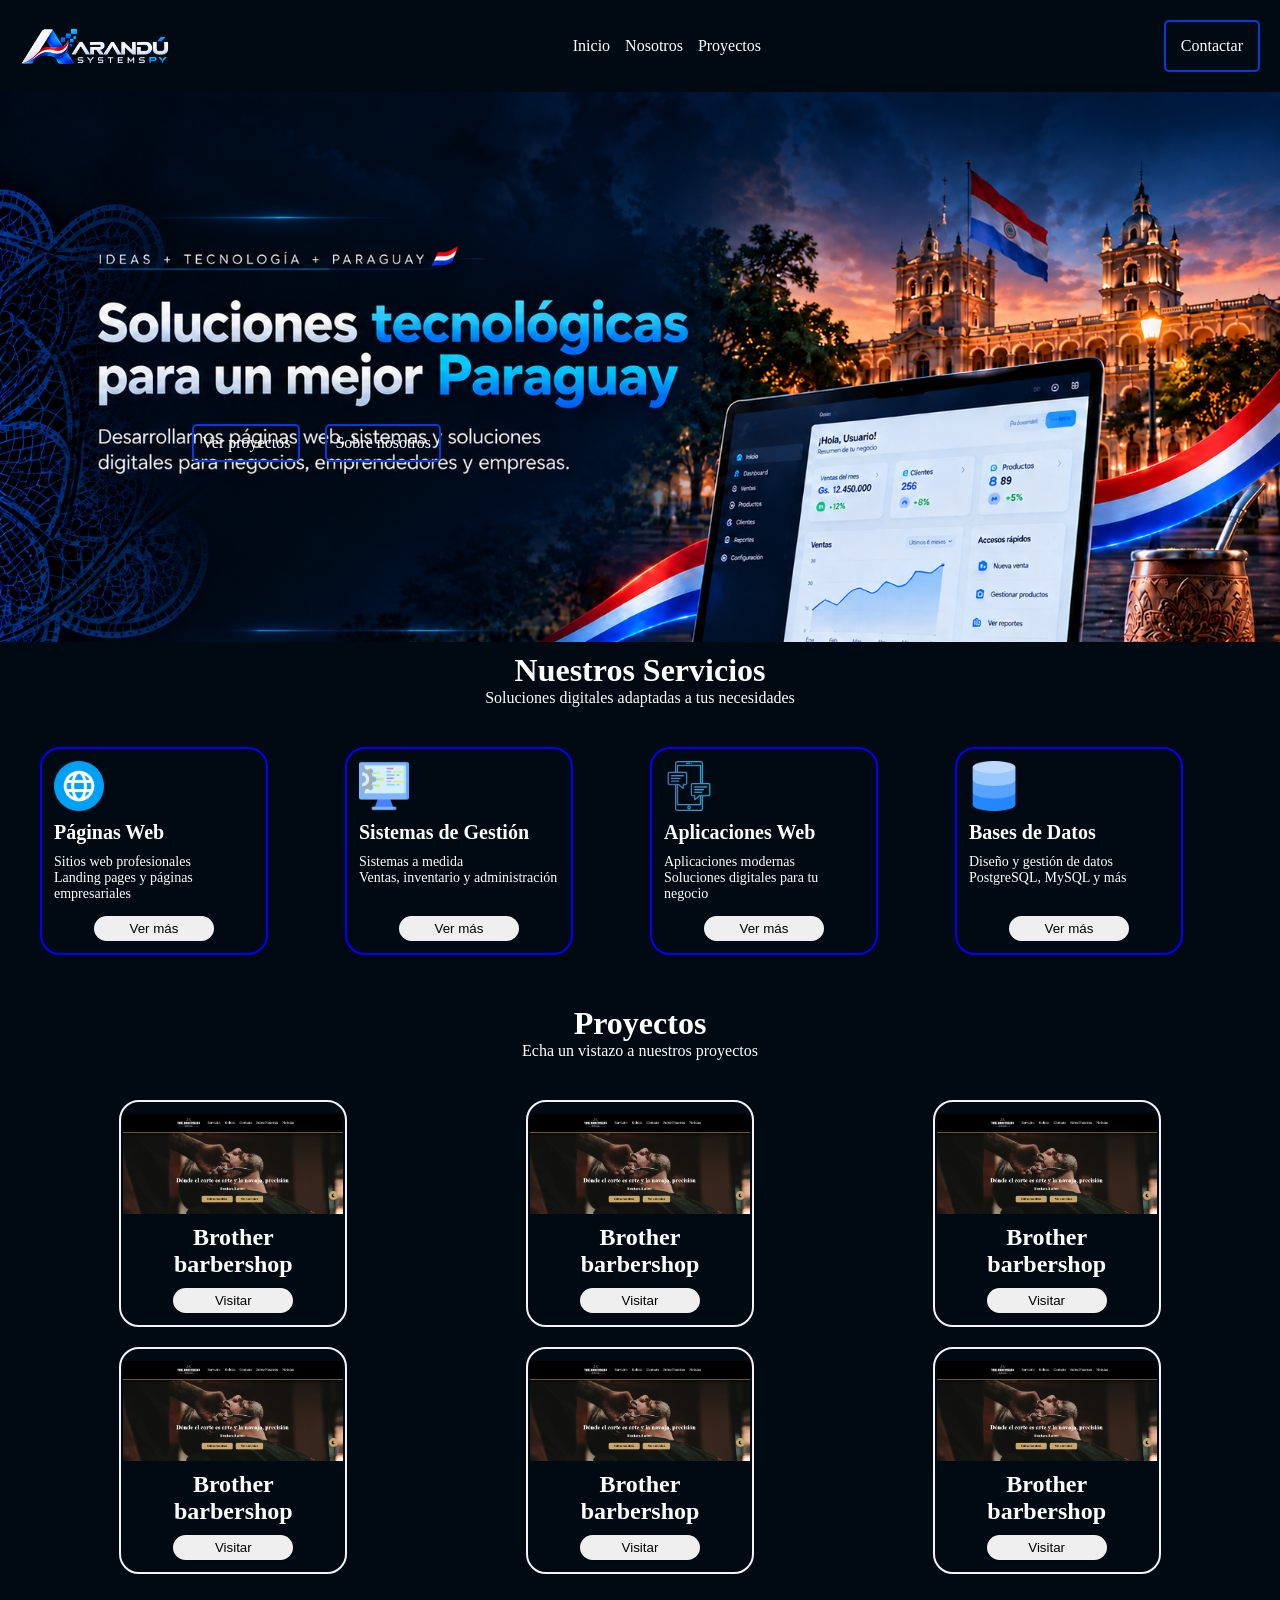
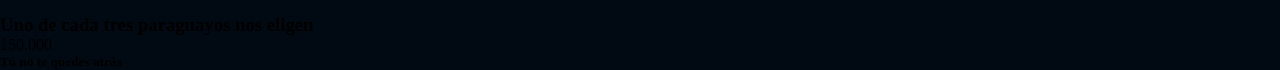
==== index.html @ 12ae2072 "Add files via upload" ====
<!DOCTYPE html>
<html lang="es">

<head>
    <meta charset="UTF-8">
    <meta name="viewport" content="width=device-width, initial-scale=1.0">
    <title>Arandu Systems py | Inicio</title>
    <link rel="stylesheet" href="css/index.css">
</head>

<body>
    <header>
        <img class="logo" src="img/logo.png" alt="">

        <nav class="nav">
            <a href="">Inicio</a>
            <a href="">Nosotros</a>
            <a href="">Proyectos</a>
        </nav>

        <div class="btn-menu">
            ☰
        </div>

        <a class="btn-contacto" href="">Contactar</a>

    </header>

    <main>

    <!--Hero-->
    <div class="hero">
        <div>
            <a class="btn-accion" href="">Ver proyectos</a>
            <a class="btn-accion" href="" >Sobre nosotros</a>
        </div>
    </div>

    <!--Nuestros servicios-->
    <h1 class="titulo">Nuestros Servicios</h1>
    <p class="sub-titulo">Soluciones digitales adaptadas a tus necesidades</p>

    <div class="contenedor-servicios" id="contenedor-servicios">

    </div>

    <!---->
    <h1 class="titulo">Proyectos</h1>
    <p class="sub-titulo">Echa un vistazo a nuestros proyectos</p>

    <div class="contenedor-proyectos" id="contenedor-proyectos">

    </div>

    <!--Reseñas y cantidad de gente-->

    <div class="cantidad_gente">
        <div>
            <h3>Uno de cada tres paraguayos nos eligen</h3>
        </div>

        <div>
            <label for="">150.000</label>
        </div>

        <div>
            <h5>Tú no te quedes atrás</h5>
        </div>
    </div>

    </main>

    <!--javascript-->
    <script src="js/servicios.js"></script>
    <script src="js/btn-hamburguesa.js"></script>
    <script src="js/proyectos.js"></script>
</body>

</html>
---- css/index.css ----
* {
    margin: 0;
    padding: 0;

}

.btn-menu{
    display: none;
    color: white;
    font-size: 30px;
}

body {
    background-color: rgb(1, 10, 19);
}

.logo {
    width: 150px;
}

header {
    display: flex;
    justify-content: space-between;
    align-items: center;
    padding: 20px 20px;
}

nav {
    display: flex;
    gap: 15px;
    z-index: 1000;
}

nav a {
    color: white;
    text-decoration: none;
    transition: 0.5s ease-in-out;
}

nav a:hover {
    color: rgb(3, 60, 218);
}

.btn-contacto {
    text-decoration: none;
    color: white;
    border: solid 2px rgb(3, 60, 218);
    padding: 15px;
    transition: 0.5s ease-in-out;
    border-radius: 5px;
}

.btn-contacto:hover {
    background-color: rgb(3, 60, 218);
    border-radius: 10px;
}

/*Hero*/
.hero {
    position: relative;
    display: flex;
    justify-content: center;
    align-items: center;
    background-image: url("../img/hero.png");
    background-repeat: no-repeat;
    background-size: cover;
    width: 100%;
    height: 550px;
}

.hero div{
    position: absolute;
    left: 15%;
    bottom: 180px;
    display: flex;
    gap: 25px;
}

.btn-accion{
    text-decoration: none;
    color: white;
    transition: 0.5s ease-in-out;
    border: solid 2px rgb(3, 60, 218);
    padding: 8px;
    border-radius: 5px;
}

.btn-accion:hover{
    background-color: rgb(3, 60, 218);
    border-radius: 10px;
}

/*titulo y subtitulo*/

.titulo{
    margin-top: 10px;
    text-align: center;
    color: white;
}

.sub-titulo{
    text-align: center;
    color: white;
}


/*contenedor de servicios*/
.contenedor-servicios{
    color: white;
    display: grid;
    grid-template-columns: repeat(4,1fr);
    justify-content: center;
    margin: auto;
    padding: 40px;
    gap: 20px;
}

.item{
    display: flex;
    flex-direction: column;
    padding: 12px;
    justify-content: stretch;
    gap: 10px;
    width: 200px;
    height: 180px;
    margin-top: auto;
    border: solid 2px blue;
    border-radius: 20px;
}

.item h2{
    font-size: 20px;
}

.item p{
    font-size: 14px;
}

.item button{
    margin-top: auto;
    width: 120px;
    margin-top: auto;
    align-self: center;
    padding: 5px;
    border-radius: 50px;
    border: none;
    transition: 0.5s;
}

.item button:hover{
    background-color: rgb(3, 60, 218);
    color: white;
    transform: scale(1.20);
}

/*icono*/
.icono{
    width: 50px;
}

/*proyectos*/
.contenedor-proyectos{
    color: white;
    display: grid;
    grid-template-columns: repeat(3, 1fr);
    justify-content: center;
    align-items: center;
    justify-items: center;
    margin: auto;
    padding: 40px;
    gap: 20px;
    text-align: center;
}

.item_proyectos{
    display: flex;
    flex-direction: column;
    padding: 12px;
    justify-content: stretch;
    align-items: center;
    gap: 10px;
    width: 200px;
    border: solid 2px rgb(244, 244, 248);
    border-radius: 20px;
}

.item_proyectos h2{
    text-align: center;
}

.img_proyecto{
    width: 220px;
}

.item_proyectos button{
    margin-top: auto;
    width: 120px;
    margin-top: auto;
    align-self: center;
    padding: 5px;
    border-radius: 50px;
    border: none;
    transition: 0.5s;
}

.item_proyectos button:hover{
    background-color: rgb(3, 60, 218);
    color: white;
    transform: scale(1.20);
}


/*reseñas y cantidad*/





/*responsive*/

@media (max-width: 768px) {
  .hero {
    height: 250px;
}

.hero div{
    bottom: 4rem;
    gap: 10px;
    left: 15px;
}

  .btn-accion{
    font-size: 0.60rem;
}

.titulo{
    font-size: 1.50rem;
}

.sub-titulo{
    font-size: 0.75rem;
}


nav{
    display: none;
        position: absolute;
        top: 10%;
        right: 15px;
        flex-direction: column;
        gap: 15px;
        padding: 35px;
        background-color: #111111;
        border-radius: 10px;
        font-size: 20px;
        border: solid 3px blue;
}

nav.active {
        display: flex;
    }

    .btn-menu{
        display: block;
    }

    .btn-contacto{
        display: none;
    }

    /*contenedor de servicios*/
    .contenedor-servicios{
    grid-template-columns: repeat(2,1fr);
    justify-content: center;
    align-items: center;
    padding: 10px;
    gap: 10px;
    }

    .item{
    width: 150px;
    height: 170px;
}

    .item h2{
    font-size: 0.88rem;
}

.item p{
    font-size: 0.75rem;
}

.item button{
    margin-top: auto;
}

/*proyectos*/
.contenedor-proyectos{
    grid-template-columns: repeat(2,1fr);
    justify-content: center;
    align-items: center;
    margin: auto;
    padding: 10px;
    gap: 10px;
}

.item_proyectos{
    width: 150px;
}

.img_proyecto{
    width: 172px;
}

}

@media (max-width: 480px) {
  .hero {
    height: 230px;
    background-position: center;
  }
}
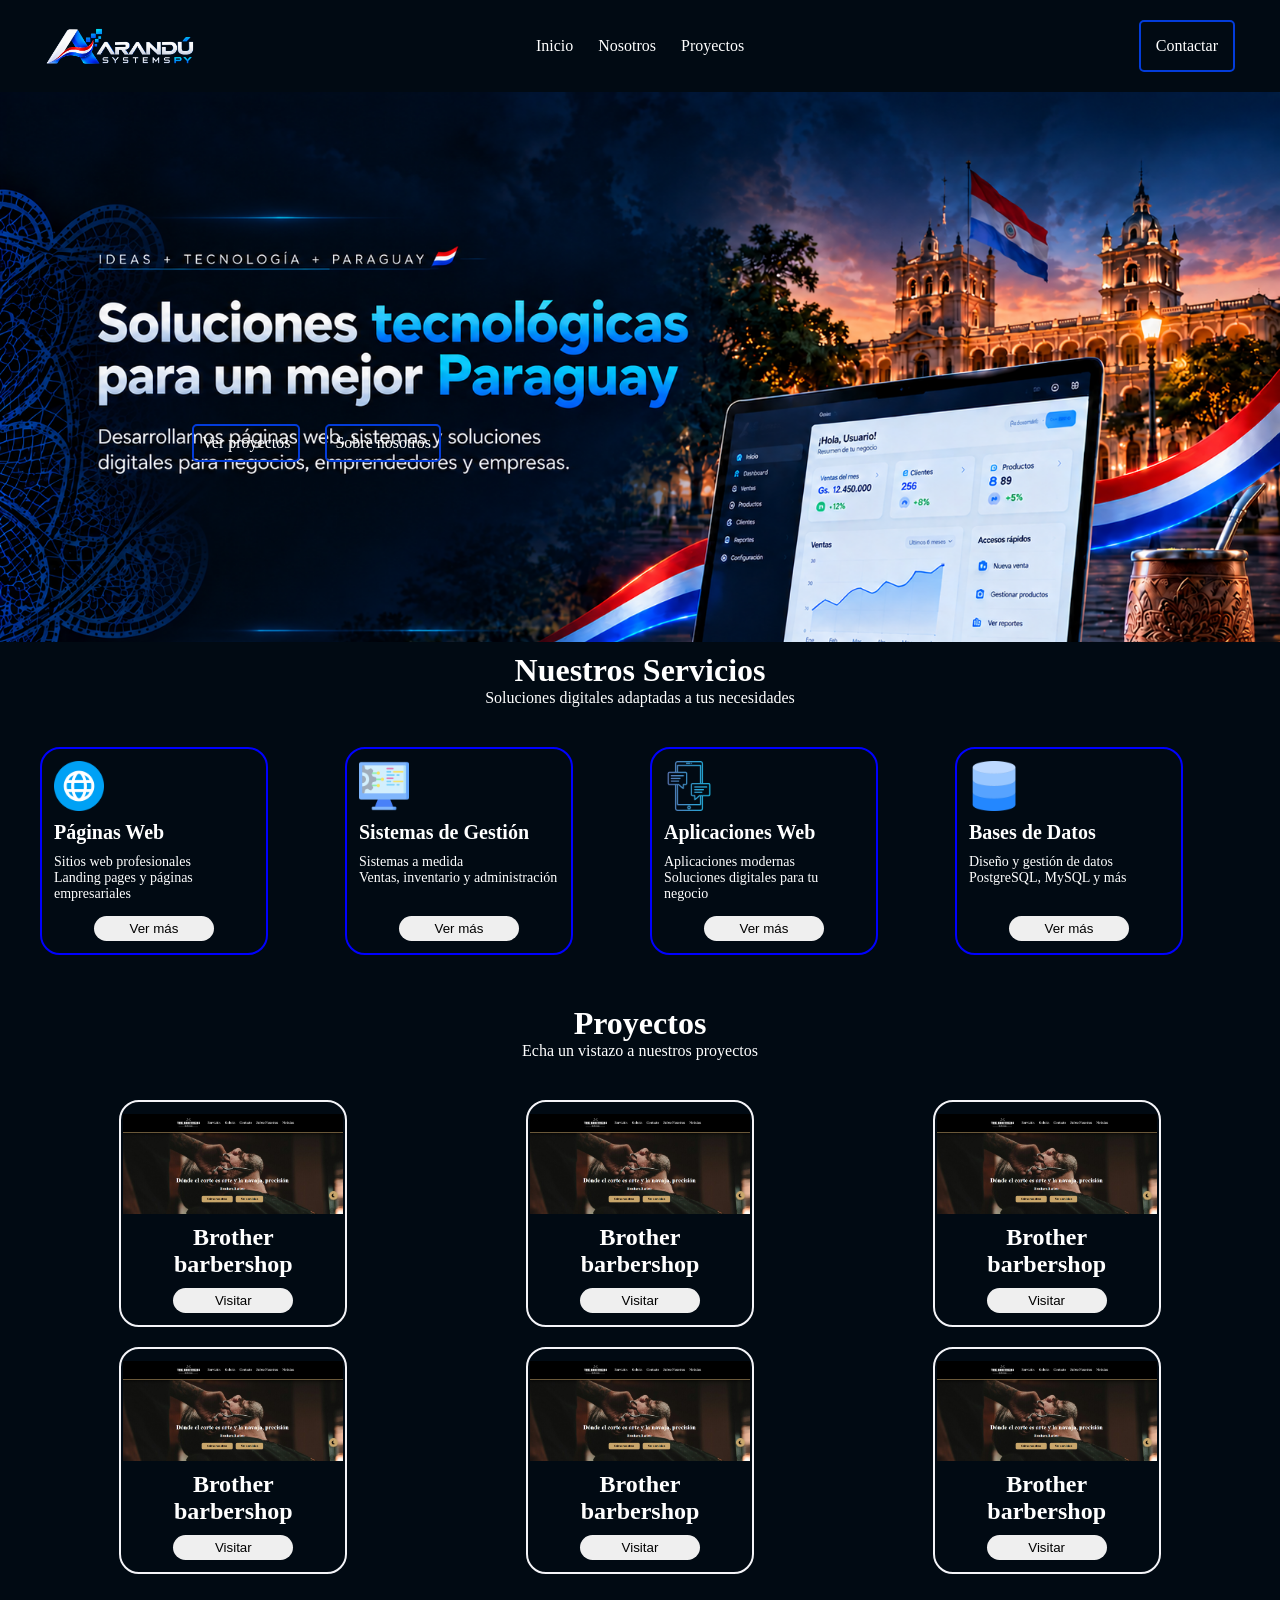
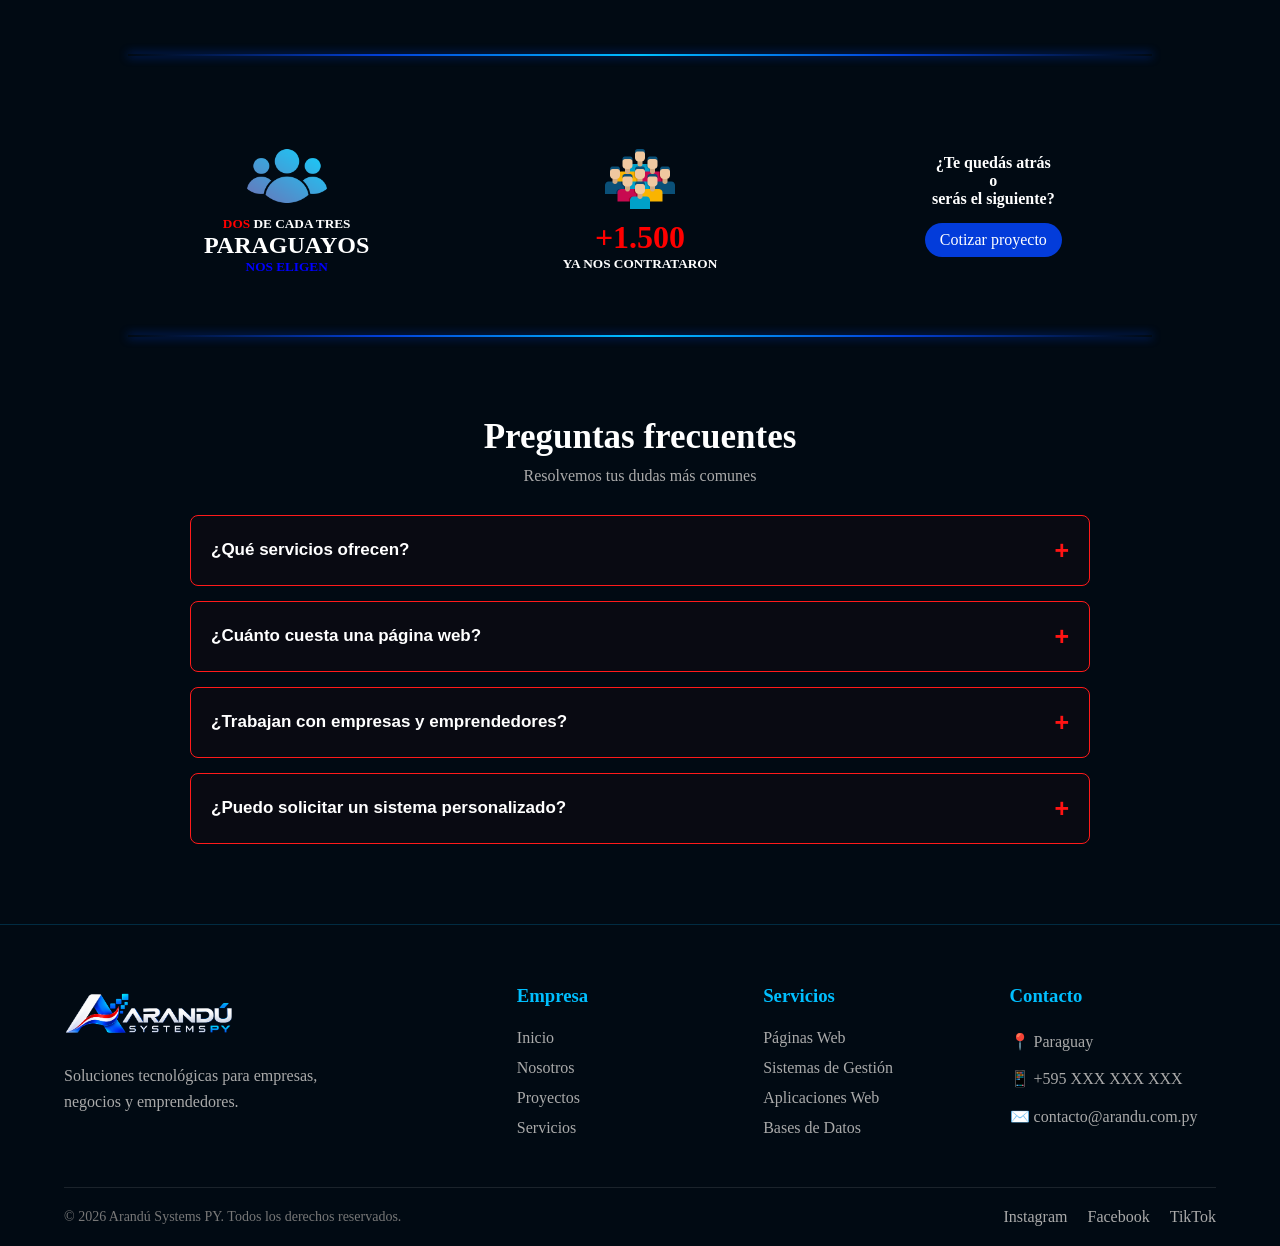
==== commit 052b64e3: "Add files via upload" ====
--- a/index.html
+++ b/index.html
@@ -28,52 +28,137 @@
 
     <main>
 
-    <!--Hero-->
-    <div class="hero">
-        <div>
-            <a class="btn-accion" href="">Ver proyectos</a>
-            <a class="btn-accion" href="" >Sobre nosotros</a>
+        <!--Hero-->
+        <div class="hero">
+            <div>
+                <a class="btn-accion" href="">Ver proyectos</a>
+                <a class="btn-accion" href="">Sobre nosotros</a>
+            </div>
         </div>
-    </div>
 
-    <!--Nuestros servicios-->
-    <h1 class="titulo">Nuestros Servicios</h1>
-    <p class="sub-titulo">Soluciones digitales adaptadas a tus necesidades</p>
+        <!--Nuestros servicios-->
+        <h1 class="titulo">Nuestros Servicios</h1>
+        <p class="sub-titulo">Soluciones digitales adaptadas a tus necesidades</p>
 
-    <div class="contenedor-servicios" id="contenedor-servicios">
+        <div class="contenedor-servicios" id="contenedor-servicios">
+
+        </div>
+
+        <!---->
+        <h1 class="titulo">Proyectos</h1>
+        <p class="sub-titulo">Echa un vistazo a nuestros proyectos</p>
+
+        <div class="contenedor-proyectos" id="contenedor-proyectos">
+
+        </div>
+
+        <!--cantidad de gente-->
+        <hr class="linea-azul">
+        <div class="gente">
+
+            <div style="color: white;">
+                <div><img class="imagenes_publicidad" src="img/grupo.png" alt=""></div>
+                <h5><span style="color: red;">DOS</span> DE CADA TRES</h5>
+                <h2>PARAGUAYOS</h2>
+                <h5 style="color: blue;">NOS ELIGEN</h5>
+            </div>
+
+            <div>
+                <img class="imagenes_publicidad" src="img/personas.png" alt="">
+                <h1 style="color:red">+1.500</h1>
+                <h5>YA NOS CONTRATARON</h5>
+            </div>
+
+            <div>
+                <h4 style="text-align: center;">¿Te quedás atrás <br> o <br> serás el siguiente?</h4>
+                <a href="">Cotizar proyecto</a>
+            </div>
+
+        </div>
+
+        <hr class="linea-azul">
+
+        <!--Preguntas frecuentes-->
+        <section class="faq">
+
+            <h2>Preguntas frecuentes</h2>
+            <p class="faq-subtitulo">
+                Resolvemos tus dudas más comunes
+            </p>
+
+            <div class="faq-contenedor" id="faq-contenedor"></div>
+
+        </section>
+
+    </main>
+
+    <!--Footer-->
+    <footer class="footer">
+
+    <div class="footer-contenedor">
+
+        <!-- Empresa -->
+        <div class="footer-columna">
+            <img src="img/logo.png" class="footer-logo" alt="Arandú Systems PY">
+
+            <p>
+                Soluciones tecnológicas para empresas,
+                negocios y emprendedores.
+            </p>
+        </div>
+
+        <!-- Enlaces -->
+        <div class="footer-columna">
+            <h3>Empresa</h3>
+
+            <a href="#">Inicio</a>
+            <a href="#">Nosotros</a>
+            <a href="#">Proyectos</a>
+            <a href="#">Servicios</a>
+        </div>
+
+        <!-- Servicios -->
+        <div class="footer-columna">
+            <h3>Servicios</h3>
+
+            <a href="#">Páginas Web</a>
+            <a href="#">Sistemas de Gestión</a>
+            <a href="#">Aplicaciones Web</a>
+            <a href="#">Bases de Datos</a>
+        </div>
+
+        <!-- Contacto -->
+        <div class="footer-columna">
+            <h3>Contacto</h3>
+
+            <p>📍 Paraguay</p>
+            <p>📱 +595 XXX XXX XXX</p>
+            <p>✉️ contacto@arandu.com.py</p>
+        </div>
 
     </div>
 
-    <!---->
-    <h1 class="titulo">Proyectos</h1>
-    <p class="sub-titulo">Echa un vistazo a nuestros proyectos</p>
+    <div class="footer-bottom">
 
-    <div class="contenedor-proyectos" id="contenedor-proyectos">
+        <p>
+            © 2026 Arandú Systems PY. Todos los derechos reservados.
+        </p>
+
+        <div class="footer-redes">
+            <a href="#">Instagram</a>
+            <a href="#">Facebook</a>
+            <a href="#">TikTok</a>
+        </div>
 
     </div>
 
-    <!--Reseñas y cantidad de gente-->
-
-    <div class="cantidad_gente">
-        <div>
-            <h3>Uno de cada tres paraguayos nos eligen</h3>
-        </div>
-
-        <div>
-            <label for="">150.000</label>
-        </div>
-
-        <div>
-            <h5>Tú no te quedes atrás</h5>
-        </div>
-    </div>
-
-    </main>
+</footer>
 
     <!--javascript-->
     <script src="js/servicios.js"></script>
     <script src="js/btn-hamburguesa.js"></script>
     <script src="js/proyectos.js"></script>
+    <script src="js/acordeon.js"></script>
 </body>
 
 </html>
--- a/css/index.css
+++ b/css/index.css
@@ -1,10 +1,36 @@
 * {
     margin: 0;
     padding: 0;
-
-}
-
-.btn-menu{
+}
+
+.linea-azul {
+    width: 80%;
+    height: 2px;
+    margin: 40px auto;
+    border: none;
+    background: linear-gradient(
+        to right,
+        transparent,
+        #0340da,
+        #00bfff,
+        #0340da,
+        transparent
+    );
+    box-shadow: 0 0 10px #0340da;
+}
+
+/* Ocultar scrollbar sin desactivar el desplazamiento */
+html {
+    scrollbar-width: none; /* Firefox */
+    -ms-overflow-style: none; /* Internet Explorer */
+}
+
+html::-webkit-scrollbar,
+body::-webkit-scrollbar {
+    display: none; /* Chrome, Edge y Safari */
+}
+
+.btn-menu {
     display: none;
     color: white;
     font-size: 30px;
@@ -18,23 +44,36 @@
     width: 150px;
 }
 
+/* HEADER */
+
 header {
+    position: relative;
     display: flex;
     justify-content: space-between;
     align-items: center;
-    padding: 20px 20px;
+    width: 100%;
+    max-width: 1250px;
+    margin: 0 auto;
+    padding: 20px 30px;
+    box-sizing: border-box;
 }
 
 nav {
-    display: flex;
-    gap: 15px;
+    position: absolute;
+    left: 50%;
+    transform: translateX(-50%);
+    display: flex;
+    align-items: center;
+    justify-content: center;
+    gap: 25px;
     z-index: 1000;
 }
 
+
 nav a {
     color: white;
     text-decoration: none;
-    transition: 0.5s ease-in-out;
+    transition: 0.3s ease-in-out;
 }
 
 nav a:hover {
@@ -68,7 +107,7 @@
     height: 550px;
 }
 
-.hero div{
+.hero div {
     position: absolute;
     left: 15%;
     bottom: 180px;
@@ -76,7 +115,7 @@
     gap: 25px;
 }
 
-.btn-accion{
+.btn-accion {
     text-decoration: none;
     color: white;
     transition: 0.5s ease-in-out;
@@ -85,37 +124,37 @@
     border-radius: 5px;
 }
 
-.btn-accion:hover{
+.btn-accion:hover {
     background-color: rgb(3, 60, 218);
     border-radius: 10px;
 }
 
 /*titulo y subtitulo*/
 
-.titulo{
+.titulo {
     margin-top: 10px;
     text-align: center;
     color: white;
 }
 
-.sub-titulo{
+.sub-titulo {
     text-align: center;
     color: white;
 }
 
 
 /*contenedor de servicios*/
-.contenedor-servicios{
+.contenedor-servicios {
     color: white;
     display: grid;
-    grid-template-columns: repeat(4,1fr);
+    grid-template-columns: repeat(4, 1fr);
     justify-content: center;
     margin: auto;
     padding: 40px;
     gap: 20px;
 }
 
-.item{
+.item {
     display: flex;
     flex-direction: column;
     padding: 12px;
@@ -128,15 +167,15 @@
     border-radius: 20px;
 }
 
-.item h2{
+.item h2 {
     font-size: 20px;
 }
 
-.item p{
+.item p {
     font-size: 14px;
 }
 
-.item button{
+.item button {
     margin-top: auto;
     width: 120px;
     margin-top: auto;
@@ -147,19 +186,19 @@
     transition: 0.5s;
 }
 
-.item button:hover{
+.item button:hover {
     background-color: rgb(3, 60, 218);
     color: white;
     transform: scale(1.20);
 }
 
 /*icono*/
-.icono{
+.icono {
     width: 50px;
 }
 
 /*proyectos*/
-.contenedor-proyectos{
+.contenedor-proyectos {
     color: white;
     display: grid;
     grid-template-columns: repeat(3, 1fr);
@@ -172,7 +211,7 @@
     text-align: center;
 }
 
-.item_proyectos{
+.item_proyectos {
     display: flex;
     flex-direction: column;
     padding: 12px;
@@ -184,15 +223,15 @@
     border-radius: 20px;
 }
 
-.item_proyectos h2{
+.item_proyectos h2 {
     text-align: center;
 }
 
-.img_proyecto{
+.img_proyecto {
     width: 220px;
 }
 
-.item_proyectos button{
+.item_proyectos button {
     margin-top: auto;
     width: 120px;
     margin-top: auto;
@@ -203,15 +242,239 @@
     transition: 0.5s;
 }
 
-.item_proyectos button:hover{
+.item_proyectos button:hover {
     background-color: rgb(3, 60, 218);
     color: white;
     transform: scale(1.20);
 }
 
-
-/*reseñas y cantidad*/
-
+/* Cantidad de gente */
+
+.gente {
+    display: flex;
+    justify-content: center;
+    align-items: center;
+    gap: 100px;
+    width: 100%;
+    max-width: 1000px;
+    margin: 60px auto 0;
+    padding: 20px;
+    box-sizing: border-box;
+}
+
+.gente div {
+    display: flex;
+    flex-direction: column;
+    justify-content: center;
+    align-items: center;
+    text-align: center;
+    flex: 1;
+    min-width: 0;
+    color: white;
+}
+
+.gente a {
+    margin-top: 15px;
+    padding: 8px 15px;
+    border-radius: 50px;
+    transition: 0.3s;
+    text-decoration: none;
+    background-color: rgb(3, 60, 218);
+    color: white;
+    white-space: nowrap;
+}
+
+.gente a:hover {
+    transform: scale(1.05);
+}
+
+.imagenes_publicidad {
+    width: 80px;
+    height: auto;
+}
+
+
+
+/* PREGUNTAS FRECUENTES */
+
+.faq {
+    width: 90%;
+    max-width: 900px;
+    margin: 80px auto;
+    color: white;
+}
+
+.faq h2 {
+    text-align: center;
+    font-size: 35px;
+    margin-bottom: 10px;
+}
+
+.faq-subtitulo {
+    text-align: center;
+    color: #aaa;
+    margin-bottom: 30px;
+}
+
+.faq-contenedor {
+    display: flex;
+    flex-direction: column;
+    gap: 15px;
+}
+
+.faq-item {
+    border: 1px solid #ff1a1a;
+    border-radius: 8px;
+    overflow: hidden;
+    background-color: rgba(255, 0, 0, 0.03);
+}
+
+/* Pregunta */
+
+.faq-pregunta {
+    width: 100%;
+    padding: 20px;
+    border: none;
+    background: transparent;
+    color: white;
+
+    display: flex;
+    justify-content: space-between;
+    align-items: center;
+
+    font-size: 17px;
+    font-weight: bold;
+    text-align: left;
+
+    cursor: pointer;
+}
+
+.faq-pregunta:hover {
+    background-color: rgba(255, 0, 0, 0.10);
+}
+
+.faq-pregunta span {
+    color: #ff1313;
+    font-size: 25px;
+    transition: 0.3s;
+}
+
+/* Respuesta */
+
+.faq-respuesta {
+    max-height: 0;
+    overflow: hidden;
+    transition: max-height 0.4s ease;
+}
+
+.faq-respuesta p {
+    padding: 0 20px 20px;
+    color: #ccc;
+    line-height: 1.6;
+}
+
+/* Acordeón abierto */
+
+.faq-item.active .faq-respuesta {
+    max-height: 200px;
+}
+
+.faq-item.active .faq-pregunta span {
+    transform: rotate(45deg);
+}
+
+/*footer*/
+.footer {
+    background: rgb(1, 10, 19);
+    color: white;
+    border-top: 1px solid rgba(0, 180, 255, 0.2);
+    padding-top: 60px;
+}
+
+.footer-contenedor {
+    width: 90%;
+    max-width: 1200px;
+    margin: auto;
+
+    display: grid;
+    grid-template-columns: 2fr 1fr 1fr 1fr;
+
+    gap: 40px;
+    padding-bottom: 50px;
+}
+
+/* Columnas */
+
+.footer-columna {
+    display: flex;
+    flex-direction: column;
+    gap: 12px;
+}
+
+.footer-logo {
+    width: 170px;
+    margin-bottom: 10px;
+}
+
+.footer-columna p {
+    color: #aaa;
+    line-height: 1.6;
+    max-width: 300px;
+}
+
+.footer-columna h3 {
+    color: #00bfff;
+    margin-bottom: 10px;
+}
+
+/* Links */
+
+.footer-columna a {
+    color: #aaa;
+    text-decoration: none;
+    transition: 0.3s;
+}
+
+.footer-columna a:hover {
+    color: #00bfff;
+    transform: translateX(5px);
+}
+
+/* Parte inferior */
+
+.footer-bottom {
+    width: 90%;
+    max-width: 1200px;
+    margin: auto;
+
+    border-top: 1px solid rgba(255, 255, 255, 0.1);
+
+    padding: 20px 0;
+
+    display: flex;
+    justify-content: space-between;
+    align-items: center;
+}
+
+.footer-bottom p {
+    color: #777;
+    font-size: 14px;
+}
+
+.footer-redes {
+    display: flex;
+    gap: 20px;
+}
+
+.footer-redes a {
+    color: #aaa;
+    text-decoration: none;
+    transition: 0.3s;
+}
+
+.footer-redes a:hover {
+    color: #00bfff;
+}
 
 
 
@@ -219,104 +482,303 @@
 /*responsive*/
 
 @media (max-width: 768px) {
-  .hero {
-    height: 250px;
-}
-
-.hero div{
-    bottom: 4rem;
-    gap: 10px;
-    left: 15px;
-}
-
-  .btn-accion{
-    font-size: 0.60rem;
-}
-
-.titulo{
-    font-size: 1.50rem;
-}
-
-.sub-titulo{
-    font-size: 0.75rem;
-}
-
-
-nav{
-    display: none;
+    .hero {
+        height: 250px;
+    }
+
+    .hero div {
+        bottom: 4rem;
+        gap: 10px;
+        left: 15px;
+    }
+
+    .btn-accion {
+        font-size: 0.60rem;
+    }
+
+    .titulo {
+        font-size: 1.50rem;
+    }
+
+    .sub-titulo {
+        font-size: 0.75rem;
+    }
+
+
+    header {
+        position: relative;
+        padding: 15px;
+    }
+
+    .logo {
+        width: 130px;
+    }
+
+    .btn-menu {
+        display: block;
+        margin-left: auto;
+        position: relative;
+        z-index: 1001;
+    }
+
+    nav {
+        display: none;
         position: absolute;
-        top: 10%;
+        top: 100%;
         right: 15px;
+        left: auto;
+        transform: none;
         flex-direction: column;
+        align-items: flex-start;
         gap: 15px;
-        padding: 35px;
-        background-color: #111111;
+        padding: 25px;
+        background-color: #111;
+        border: 2px solid blue;
         border-radius: 10px;
-        font-size: 20px;
-        border: solid 3px blue;
-}
-
-nav.active {
+        z-index: 1000;
+    }
+
+    nav.active {
         display: flex;
     }
 
-    .btn-menu{
-        display: block;
-    }
-
-    .btn-contacto{
+    .btn-contacto {
         display: none;
     }
 
     /*contenedor de servicios*/
-    .contenedor-servicios{
-    grid-template-columns: repeat(2,1fr);
+    .contenedor-servicios {
+        grid-template-columns: repeat(2, 1fr);
+        justify-content: center;
+        align-items: center;
+        padding: 10px;
+        gap: 10px;
+    }
+
+    .item {
+        width: 150px;
+        height: 170px;
+    }
+
+    .item h2 {
+        font-size: 0.88rem;
+    }
+
+    .item p {
+        font-size: 0.75rem;
+    }
+
+    .item button {
+        margin-top: auto;
+    }
+
+    /*proyectos*/
+    .contenedor-proyectos {
+        grid-template-columns: repeat(2, 1fr);
+        justify-content: center;
+        align-items: center;
+        margin: auto;
+        padding: 10px;
+        gap: 10px;
+    }
+
+    .item_proyectos {
+        width: 150px;
+    }
+
+    .img_proyecto {
+        width: 172px;
+    }
+
+    /*preguntas frecuentes*/
+    .faq {
+        width: 90%;
+        margin: 50px auto;
+    }
+
+    .faq h2 {
+        font-size: 28px;
+    }
+
+    .faq-subtitulo {
+        font-size: 14px;
+    }
+
+    .faq-pregunta {
+        padding: 16px;
+        font-size: 15px;
+    }
+
+    .faq-respuesta p {
+        font-size: 14px;
+    }
+
+    /*gente*/
+    
+
+    /*footer*/
+     .footer-contenedor {
+        width: 90%;
+        grid-template-columns: repeat(2, minmax(0, 1fr));
+        gap: 30px 15px;
+        text-align: center;
+    }
+
+    .footer-columna {
+        align-items: center;
+        text-align: center;
+        min-width: 0;
+    }
+
+    /* Primera columna centrada arriba */
+    .footer-columna:first-child {
+        grid-column: 1 / -1;
+        align-items: center;
+        text-align: center;
+    }
+
+    /* Última columna centrada abajo */
+    .footer-columna:last-child {
+        grid-column: 1 / -1;
+        align-items: center;
+        text-align: center;
+    }
+
+    .footer-logo {
+        width: 140px;
+        max-width: 100%;
+    }
+
+    .footer-columna h3 {
+        font-size: 16px;
+    }
+
+    .footer-columna p,
+    .footer-columna a {
+        font-size: 13px;
+        overflow-wrap: anywhere;
+    }
+
+    .footer-bottom {
+        width: 90%;
+        flex-direction: column;
+        align-items: center;
+        text-align: center;
+        gap: 15px;
+    }
+
+    .footer-redes {
+        justify-content: center;
+        flex-wrap: wrap;
+        gap: 15px;
+    }
+
+    /*gente*/
+.gente {
+    display: flex;
+    flex-direction: row;
+    justify-content: space-between;
+    align-items: center;
+    gap: 20px;
+
+    width: 100%;
+    max-width: 1100px;
+    margin: 60px auto;
+    padding: 20px;
+    box-sizing: border-box;
+}
+
+.gente > div {
+    flex: 1;
+    min-width: 0;
+    display: flex;
+    flex-direction: column;
+    align-items: center;
     justify-content: center;
-    align-items: center;
-    padding: 10px;
-    gap: 10px;
-    }
-
-    .item{
-    width: 150px;
-    height: 170px;
-}
-
-    .item h2{
-    font-size: 0.88rem;
-}
-
-.item p{
-    font-size: 0.75rem;
-}
-
-.item button{
-    margin-top: auto;
-}
-
-/*proyectos*/
-.contenedor-proyectos{
-    grid-template-columns: repeat(2,1fr);
-    justify-content: center;
-    align-items: center;
-    margin: auto;
-    padding: 10px;
-    gap: 10px;
-}
-
-.item_proyectos{
-    width: 150px;
-}
-
-.img_proyecto{
-    width: 172px;
-}
+    text-align: center;
+    color: white;
+}
+
+.imagenes_publicidad {
+    width: 70px;
+    max-width: 100%;
+    height: auto;
+}
+
+.gente h1 {
+    font-size: 28px;
+}
+
+.gente h2 {
+    font-size: 22px;
+}
+
+.gente h4 {
+    font-size: 16px;
+}
+
+.gente h5 {
+    font-size: 12px;
+}
+
+.gente a {
+    display: inline-block;
+    margin-top: 12px;
+    padding: 8px 12px;
+    background-color: rgb(3, 60, 218);
+    color: white;
+    text-decoration: none;
+    border-radius: 50px;
+    font-size: 13px;
+    white-space: nowrap;
+}
+
+/* CELULARES */
+@media (max-width: 600px) {
+    .gente {
+        gap: 8px;
+        padding: 15px 8px;
+        margin: 30px auto;
+    }
+
+    .gente > div {
+        flex: 1;
+    }
+
+    .imagenes_publicidad {
+        width: 38px;
+    }
+
+    .gente h1 {
+        font-size: 18px;
+    }
+
+    .gente h2 {
+        font-size: 13px;
+    }
+
+    .gente h4 {
+        font-size: 10px;
+    }
+
+    .gente h5 {
+        font-size: 8px;
+    }
+
+    .gente a {
+        font-size: 9px;
+        padding: 7px 8px;
+        white-space: normal;
+    }
+}
+
+   
 
 }
 
 @media (max-width: 480px) {
-  .hero {
-    height: 230px;
-    background-position: center;
-  }
-}
+    .hero {
+        height: 230px;
+        background-position: center;
+    }
+}
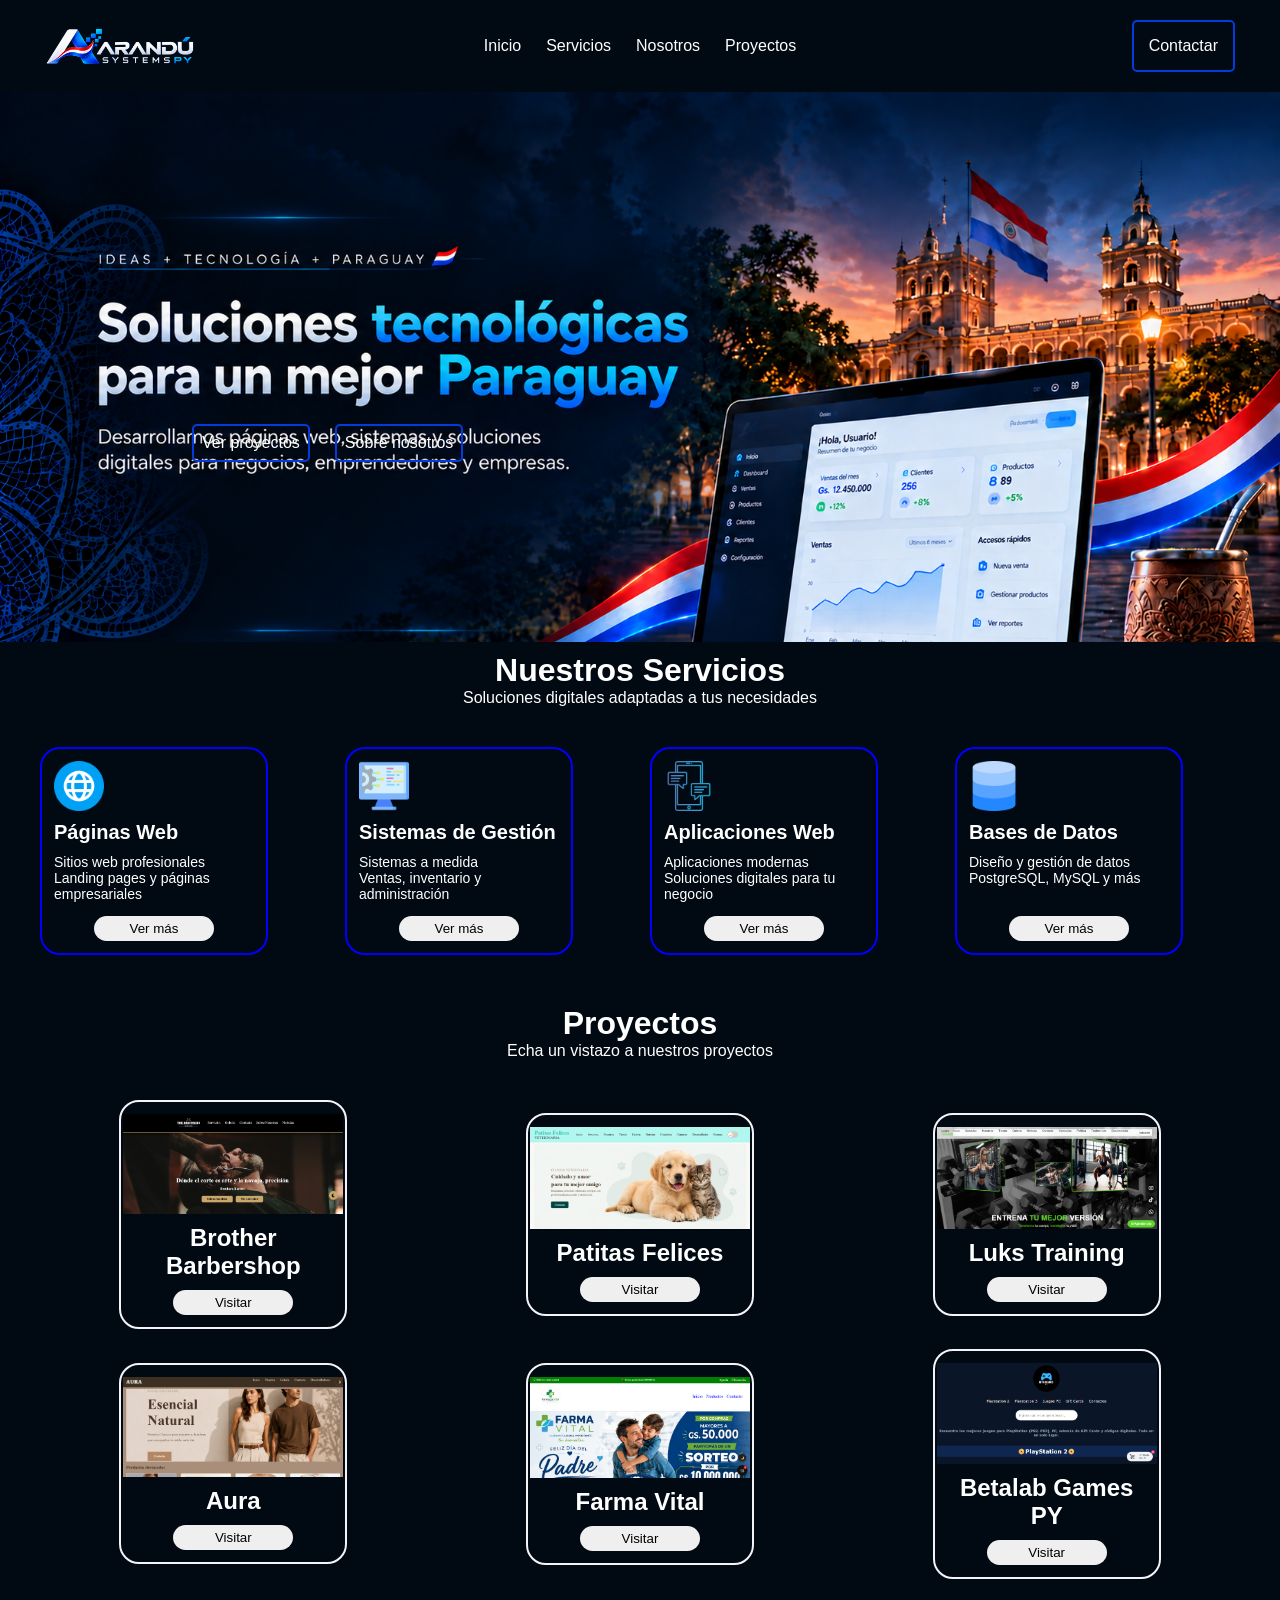
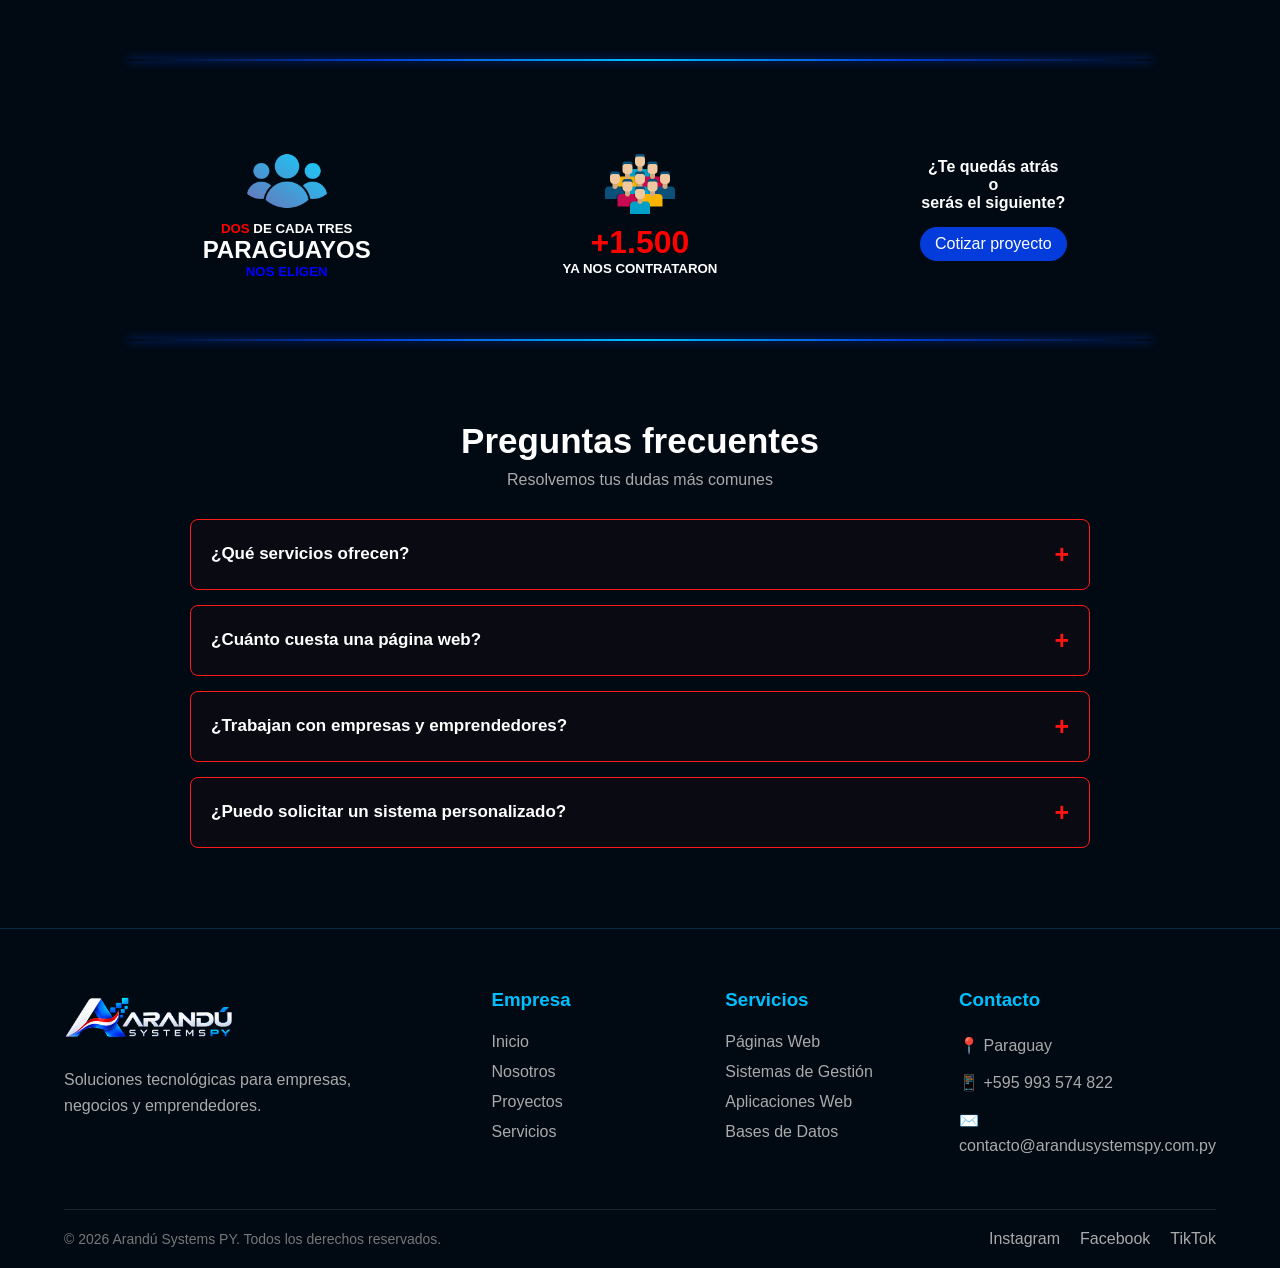
==== commit d7ae69e0: "Add files via upload" ====
--- a/index.html
+++ b/index.html
@@ -13,9 +13,10 @@
         <img class="logo" src="img/logo.png" alt="">
 
         <nav class="nav">
-            <a href="">Inicio</a>
-            <a href="">Nosotros</a>
-            <a href="">Proyectos</a>
+            <a href="index.html">Inicio</a>
+            <a href="#id_servicios">Servicios</a>
+            <a href="nosotros.html">Nosotros</a>
+            <a href="#id_proyectos">Proyectos</a>
         </nav>
 
         <div class="btn-menu">
@@ -37,7 +38,7 @@
         </div>
 
         <!--Nuestros servicios-->
-        <h1 class="titulo">Nuestros Servicios</h1>
+        <h1 id="id_servicios" class="titulo">Nuestros Servicios</h1>
         <p class="sub-titulo">Soluciones digitales adaptadas a tus necesidades</p>
 
         <div class="contenedor-servicios" id="contenedor-servicios">
@@ -45,7 +46,7 @@
         </div>
 
         <!---->
-        <h1 class="titulo">Proyectos</h1>
+        <h1 id="id_proyectos" class="titulo">Proyectos</h1>
         <p class="sub-titulo">Echa un vistazo a nuestros proyectos</p>
 
         <div class="contenedor-proyectos" id="contenedor-proyectos">
@@ -71,7 +72,9 @@
 
             <div>
                 <h4 style="text-align: center;">¿Te quedás atrás <br> o <br> serás el siguiente?</h4>
-                <a href="">Cotizar proyecto</a>
+                
+<a href="#" id="btn-cotizar">Cotizar proyecto</a>
+
             </div>
 
         </div>
@@ -121,10 +124,10 @@
         <div class="footer-columna">
             <h3>Servicios</h3>
 
-            <a href="#">Páginas Web</a>
-            <a href="#">Sistemas de Gestión</a>
-            <a href="#">Aplicaciones Web</a>
-            <a href="#">Bases de Datos</a>
+            <a class="btnservicio" href="#">Páginas Web</a>
+            <a class="btnservicio" href="#">Sistemas de Gestión</a>
+            <a class="btnservicio" href="#">Aplicaciones Web</a>
+            <a class="btnservicio" href="#">Bases de Datos</a>
         </div>
 
         <!-- Contacto -->
@@ -132,8 +135,8 @@
             <h3>Contacto</h3>
 
             <p>📍 Paraguay</p>
-            <p>📱 +595 XXX XXX XXX</p>
-            <p>✉️ contacto@arandu.com.py</p>
+            <p>📱 +595 993 574 822</p>
+            <p>✉️ contacto@arandusystemspy.com.py</p>
         </div>
 
     </div>
@@ -145,9 +148,9 @@
         </p>
 
         <div class="footer-redes">
-            <a href="#">Instagram</a>
-            <a href="#">Facebook</a>
-            <a href="#">TikTok</a>
+            <a href="instagram.com">Instagram</a>
+            <a href="facebook.com">Facebook</a>
+            <a href="tiktok.com">TikTok</a>
         </div>
 
     </div>
--- a/css/index.css
+++ b/css/index.css
@@ -1,6 +1,7 @@
 * {
     margin: 0;
     padding: 0;
+    font-family: 'Lucida Sans', 'Lucida Sans Regular', 'Lucida Grande', 'Lucida Sans Unicode', Geneva, Verdana, sans-serif;
 }
 
 .linea-azul {
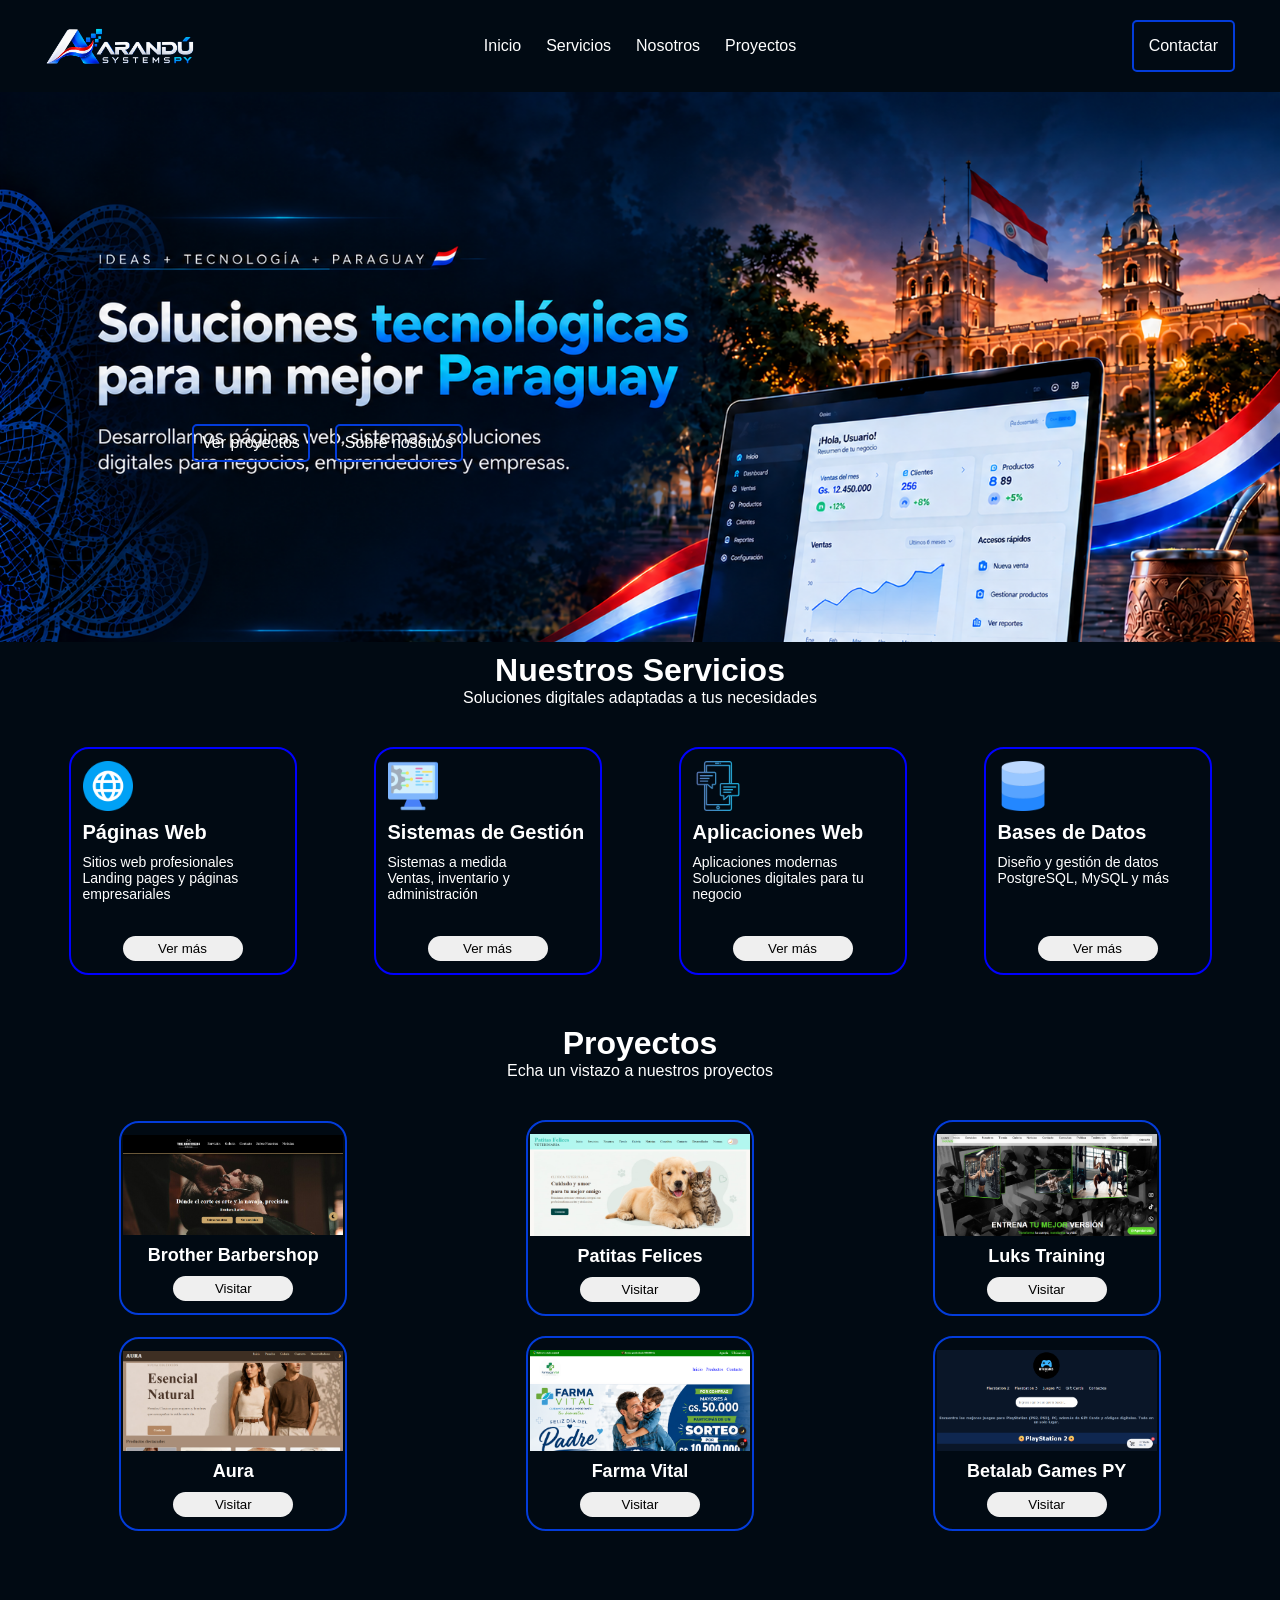
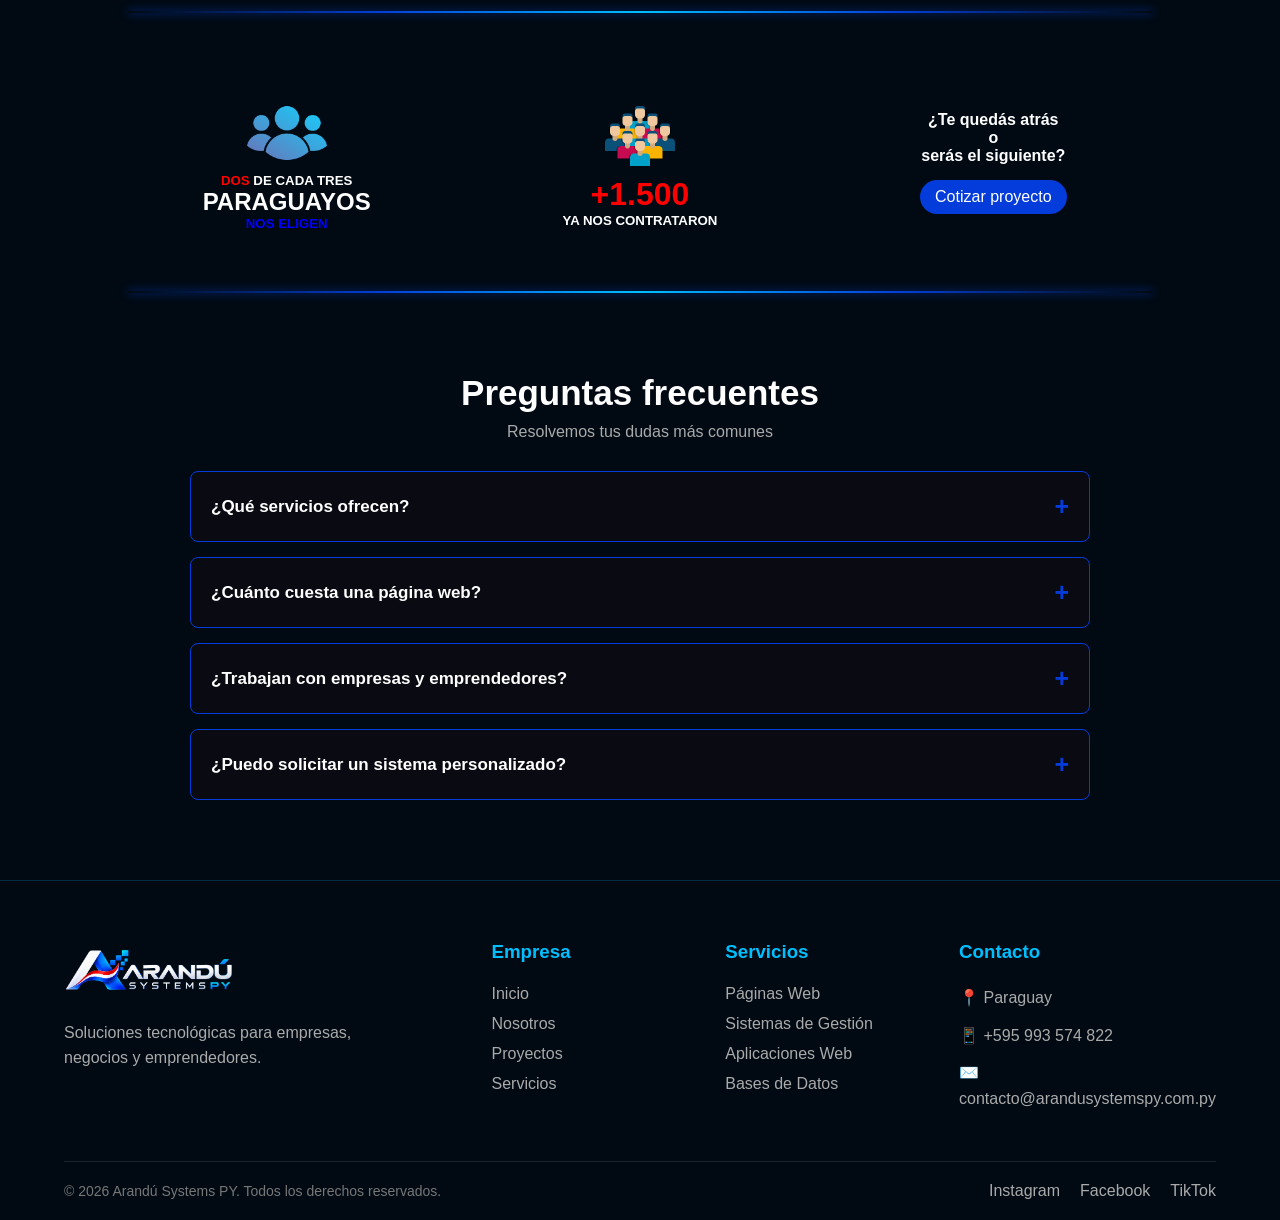
==== commit a6d4c838: "Add files via upload" ====
--- a/index.html
+++ b/index.html
@@ -23,7 +23,8 @@
             ☰
         </div>
 
-        <a class="btn-contacto" href="">Contactar</a>
+        <a class="btn-contacto" href="https://wa.me/595993574822?text=Hola%2C%20quiero%20hacer%20una%20consulta"
+   target="_blank">Contactar</a>
 
     </header>
 
@@ -32,8 +33,8 @@
         <!--Hero-->
         <div class="hero">
             <div>
-                <a class="btn-accion" href="">Ver proyectos</a>
-                <a class="btn-accion" href="">Sobre nosotros</a>
+                <a class="btn-accion" href="#id_proyectos">Ver proyectos</a>
+                <a class="btn-accion" href="nosotros.html">Sobre nosotros</a>
             </div>
         </div>
 
@@ -114,10 +115,10 @@
         <div class="footer-columna">
             <h3>Empresa</h3>
 
-            <a href="#">Inicio</a>
-            <a href="#">Nosotros</a>
-            <a href="#">Proyectos</a>
-            <a href="#">Servicios</a>
+            <a href="index.html">Inicio</a>
+            <a href="nosotros.html">Nosotros</a>
+            <a href="#id_proyectos">Proyectos</a>
+            <a href="#id_servicios">Servicios</a>
         </div>
 
         <!-- Servicios -->
@@ -148,20 +149,25 @@
         </p>
 
         <div class="footer-redes">
-            <a href="instagram.com">Instagram</a>
-            <a href="facebook.com">Facebook</a>
-            <a href="tiktok.com">TikTok</a>
+            <a href="https://www.instagram.com/">Instagram</a>
+            <a href="https://www.facebook.com">Facebook</a>
+            <a href="https://www.tiktok.com">TikTok</a>
         </div>
 
     </div>
 
 </footer>
 
+<button id="btn-arriba" title="Volver arriba" aria-label="Volver arriba">
+    ↑
+</button>
+
     <!--javascript-->
     <script src="js/servicios.js"></script>
     <script src="js/btn-hamburguesa.js"></script>
     <script src="js/proyectos.js"></script>
     <script src="js/acordeon.js"></script>
+    <script src="js/btn_arriba.js"></script>
 </body>
 
 </html>
--- a/css/index.css
+++ b/css/index.css
@@ -1,4 +1,5 @@
 * {
+-webkit-tap-highlight-color: transparent;
     margin: 0;
     padding: 0;
     font-family: 'Lucida Sans', 'Lucida Sans Regular', 'Lucida Grande', 'Lucida Sans Unicode', Geneva, Verdana, sans-serif;
@@ -20,6 +21,7 @@
     box-shadow: 0 0 10px #0340da;
 }
 
+
 /* Ocultar scrollbar sin desactivar el desplazamiento */
 html {
     scrollbar-width: none; /* Firefox */
@@ -150,6 +152,7 @@
     display: grid;
     grid-template-columns: repeat(4, 1fr);
     justify-content: center;
+    align-items: center;
     margin: auto;
     padding: 40px;
     gap: 20px;
@@ -162,8 +165,8 @@
     justify-content: stretch;
     gap: 10px;
     width: 200px;
-    height: 180px;
-    margin-top: auto;
+    height: 200px;
+    margin: auto;
     border: solid 2px blue;
     border-radius: 20px;
 }
@@ -220,12 +223,13 @@
     align-items: center;
     gap: 10px;
     width: 200px;
-    border: solid 2px rgb(244, 244, 248);
+    border: solid 2px rgb(3, 60, 218);
     border-radius: 20px;
 }
 
 .item_proyectos h2 {
     text-align: center;
+    font-size: 18px;
 }
 
 .img_proyecto {
@@ -324,7 +328,7 @@
 }
 
 .faq-item {
-    border: 1px solid #ff1a1a;
+    border: 1px solid rgb(3, 60, 218);
     border-radius: 8px;
     overflow: hidden;
     background-color: rgba(255, 0, 0, 0.03);
@@ -351,11 +355,11 @@
 }
 
 .faq-pregunta:hover {
-    background-color: rgba(255, 0, 0, 0.10);
+    background-color: rgb(3, 60, 218);
 }
 
 .faq-pregunta span {
-    color: #ff1313;
+    color:rgb(3, 60, 218);
     font-size: 25px;
     transition: 0.3s;
 }
@@ -782,4 +786,51 @@
         height: 230px;
         background-position: center;
     }
+}
+
+
+#btn-arriba {
+    position: fixed;
+    bottom: 25px;
+    right: 25px;
+    width: 50px;
+    height: 50px;
+    border: none;
+    border-radius: 50%;
+    background: linear-gradient(135deg, #0340da, #00bfff);
+    color: white;
+    font-size: 28px;
+    font-weight: bold;
+    cursor: pointer;
+    box-shadow: 0 0 15px rgba(0, 191, 255, 0.4);
+    opacity: 0;
+    visibility: hidden;
+    transform: translateY(15px);
+    transition: all 0.3s ease;
+    z-index: 9999;
+}
+
+#btn-arriba.visible {
+    opacity: 1;
+    visibility: visible;
+    transform: translateY(0);
+}
+
+#btn-arriba:hover {
+    transform: translateY(-5px);
+    box-shadow: 0 0 22px rgba(0, 191, 255, 0.7);
+}
+
+html {
+    scroll-behavior: smooth;
+}
+
+@media (max-width: 600px) {
+    #btn-arriba {
+        width: 43px;
+        height: 43px;
+        bottom: 18px;
+        right: 18px;
+        font-size: 24px;
+    }
 }
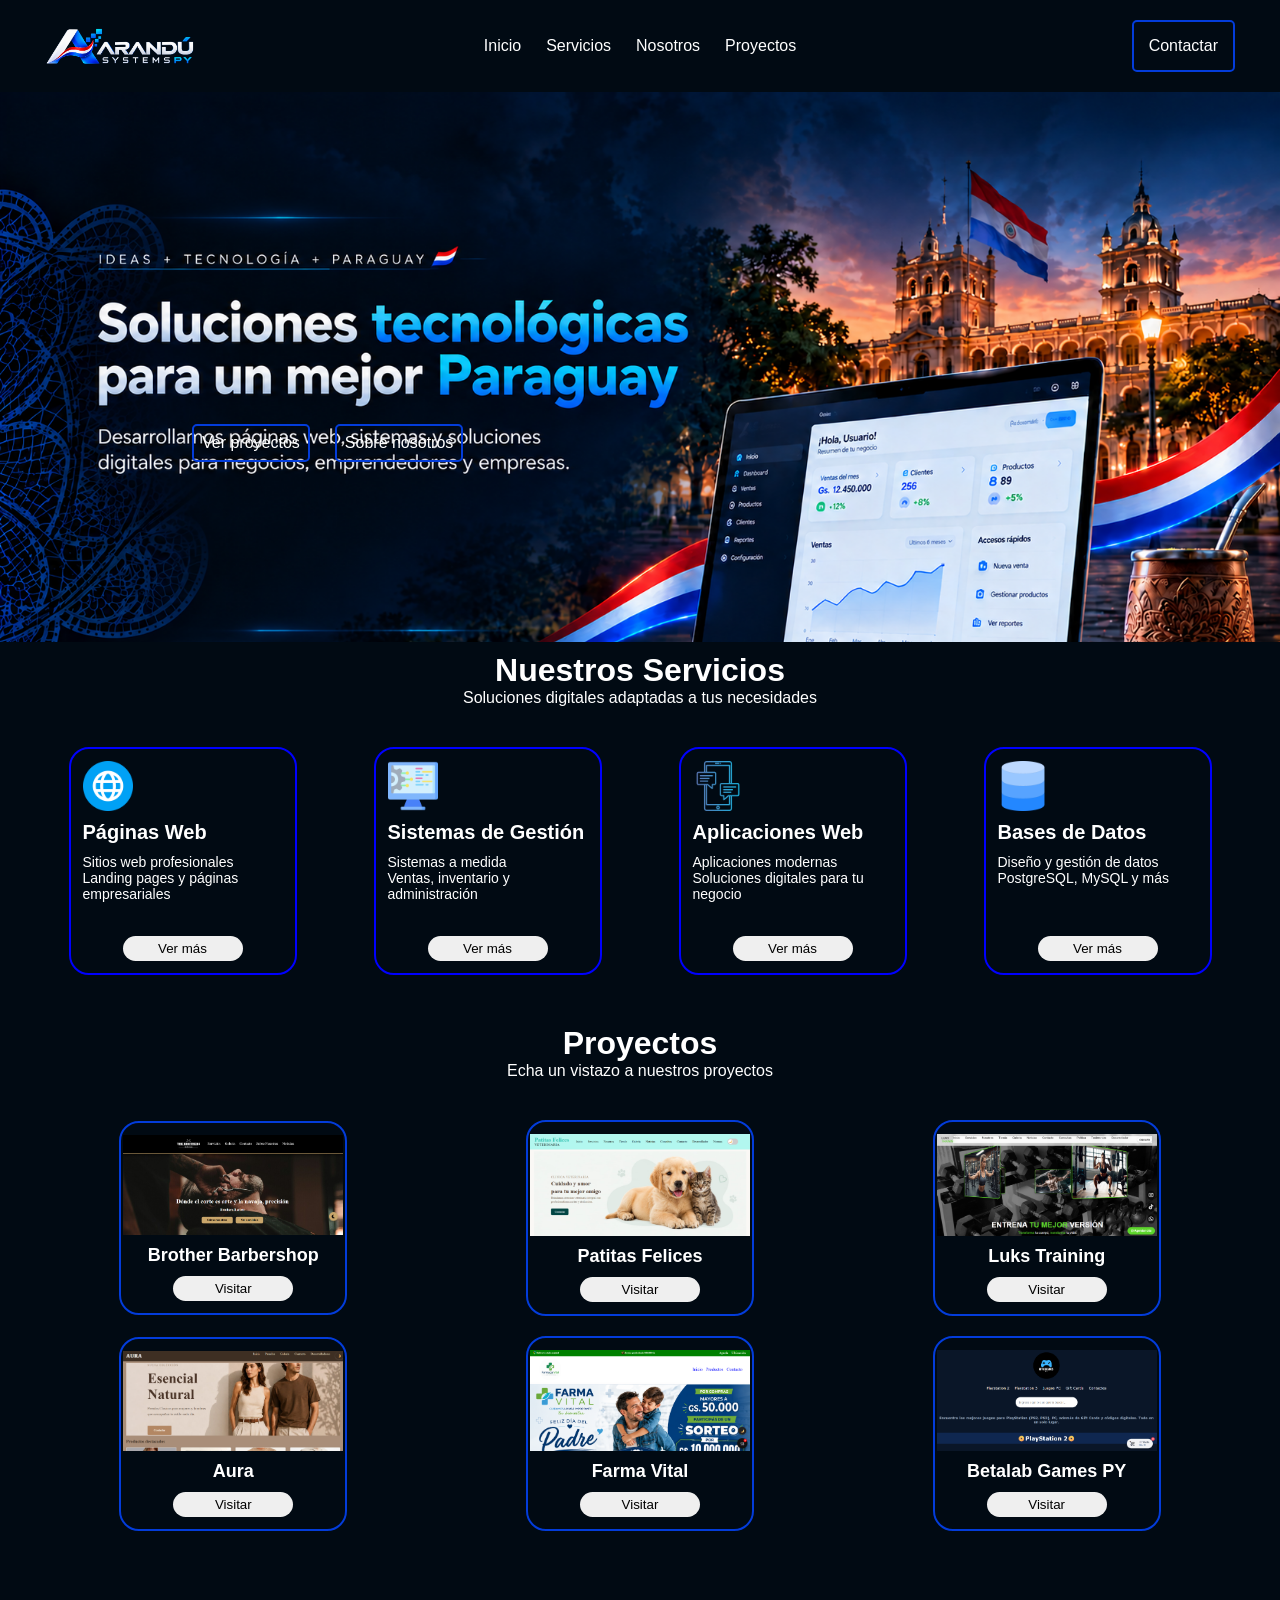
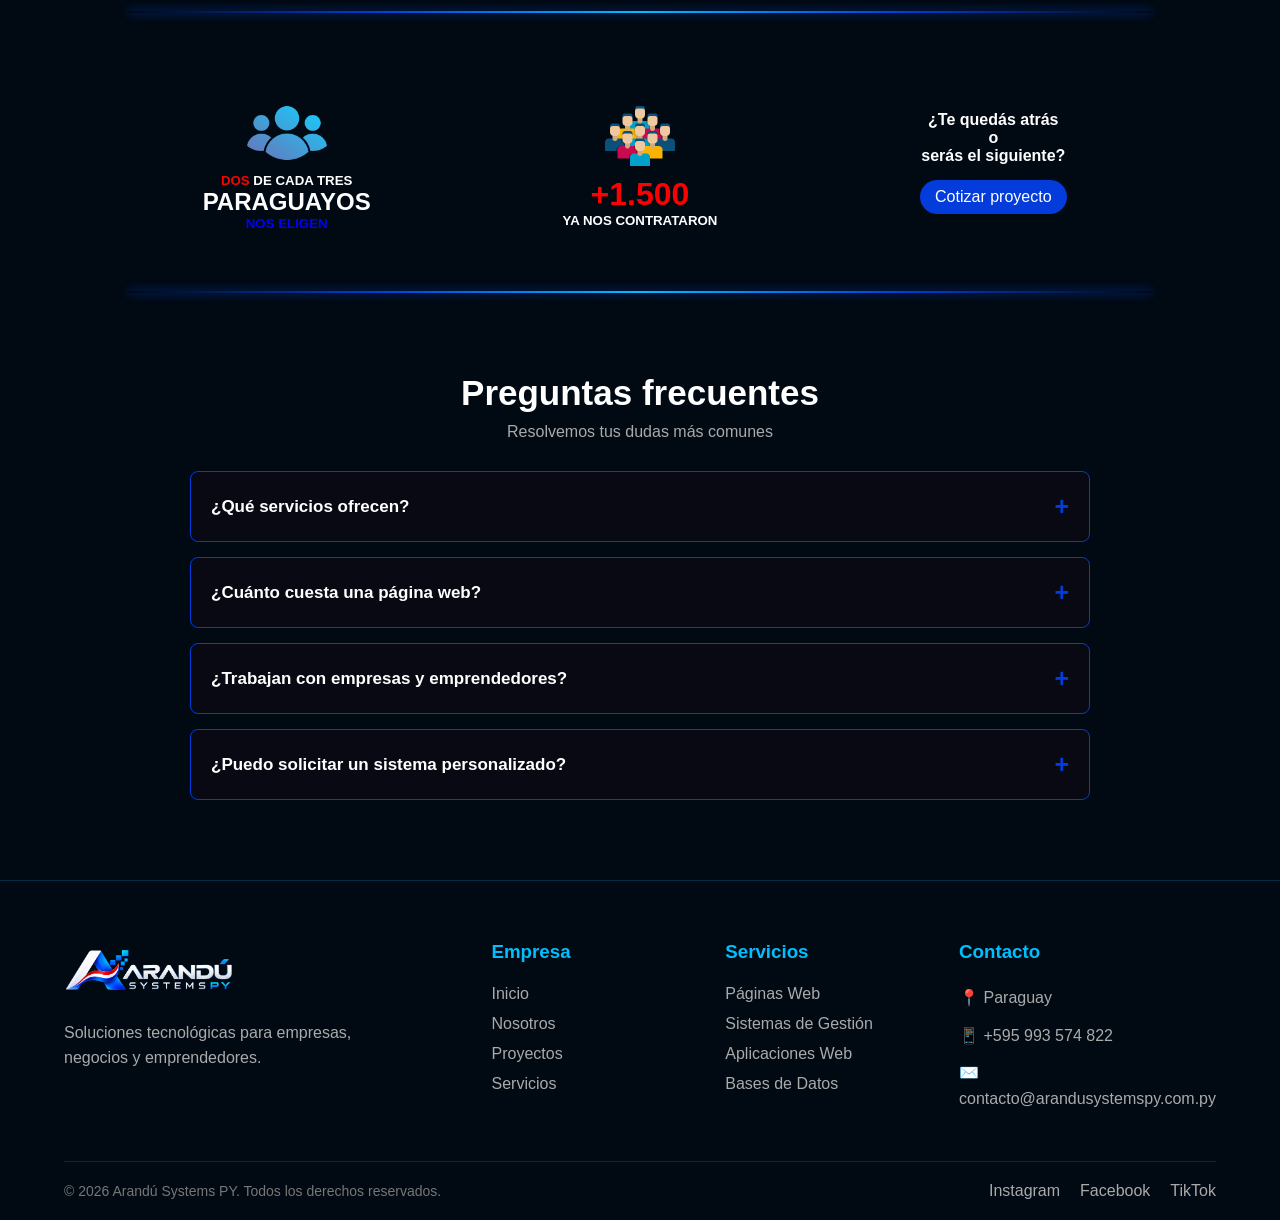
==== commit 01b980a9: "Add files via upload" ====
--- a/index.html
+++ b/index.html
@@ -31,7 +31,7 @@
     <main>
 
         <!--Hero-->
-        <div class="hero">
+        <div class="hero animar">
             <div>
                 <a class="btn-accion" href="#id_proyectos">Ver proyectos</a>
                 <a class="btn-accion" href="nosotros.html">Sobre nosotros</a>
@@ -39,18 +39,18 @@
         </div>
 
         <!--Nuestros servicios-->
-        <h1 id="id_servicios" class="titulo">Nuestros Servicios</h1>
-        <p class="sub-titulo">Soluciones digitales adaptadas a tus necesidades</p>
+        <h1 id="id_servicios" class="titulo animar">Nuestros Servicios</h1>
+        <p class="sub-titulo animar">Soluciones digitales adaptadas a tus necesidades</p>
 
-        <div class="contenedor-servicios" id="contenedor-servicios">
+        <div class="contenedor-servicios animar" id="contenedor-servicios">
 
         </div>
 
-        <!---->
-        <h1 id="id_proyectos" class="titulo">Proyectos</h1>
-        <p class="sub-titulo">Echa un vistazo a nuestros proyectos</p>
+        <!--proyectos-->
+        <h1 id="id_proyectos" class="titulo animar">Proyectos</h1>
+        <p class="sub-titulo animar">Echa un vistazo a nuestros proyectos</p>
 
-        <div class="contenedor-proyectos" id="contenedor-proyectos">
+        <div class="contenedor-proyectos animar" id="contenedor-proyectos">
 
         </div>
 
--- a/css/index.css
+++ b/css/index.css
@@ -833,4 +833,57 @@
         right: 18px;
         font-size: 24px;
     }
+}
+
+/*animaciones*/
+/* Transición de entrada */
+body {
+    animation: aparecerPagina 0.5s ease both;
+}
+
+@keyframes aparecerPagina {
+    from {
+        opacity: 0;
+        transform: translateY(8px);
+    }
+    to {
+        opacity: 1;
+        transform: translateY(0);
+    }
+}
+
+/* Respeta la preferencia de movimiento del usuario */
+@media (prefers-reduced-motion: reduce) {
+    body {
+        animation: none;
+    }
+
+    html {
+        scroll-behavior: auto;
+    }
+}
+
+
+/*animar elementos*/
+/* Elementos que se animan al aparecer */
+.animar {
+    opacity: 0;
+    transform: translateY(25px);
+    transition:
+        opacity 0.7s ease,
+        transform 0.7s ease;
+}
+
+.animar.visible {
+    opacity: 1;
+    transform: translateY(0);
+}
+
+@media (prefers-reduced-motion: reduce) {
+    .animar,
+    .animar.visible {
+        opacity: 1;
+        transform: none;
+        transition: none;
+    }
 }
